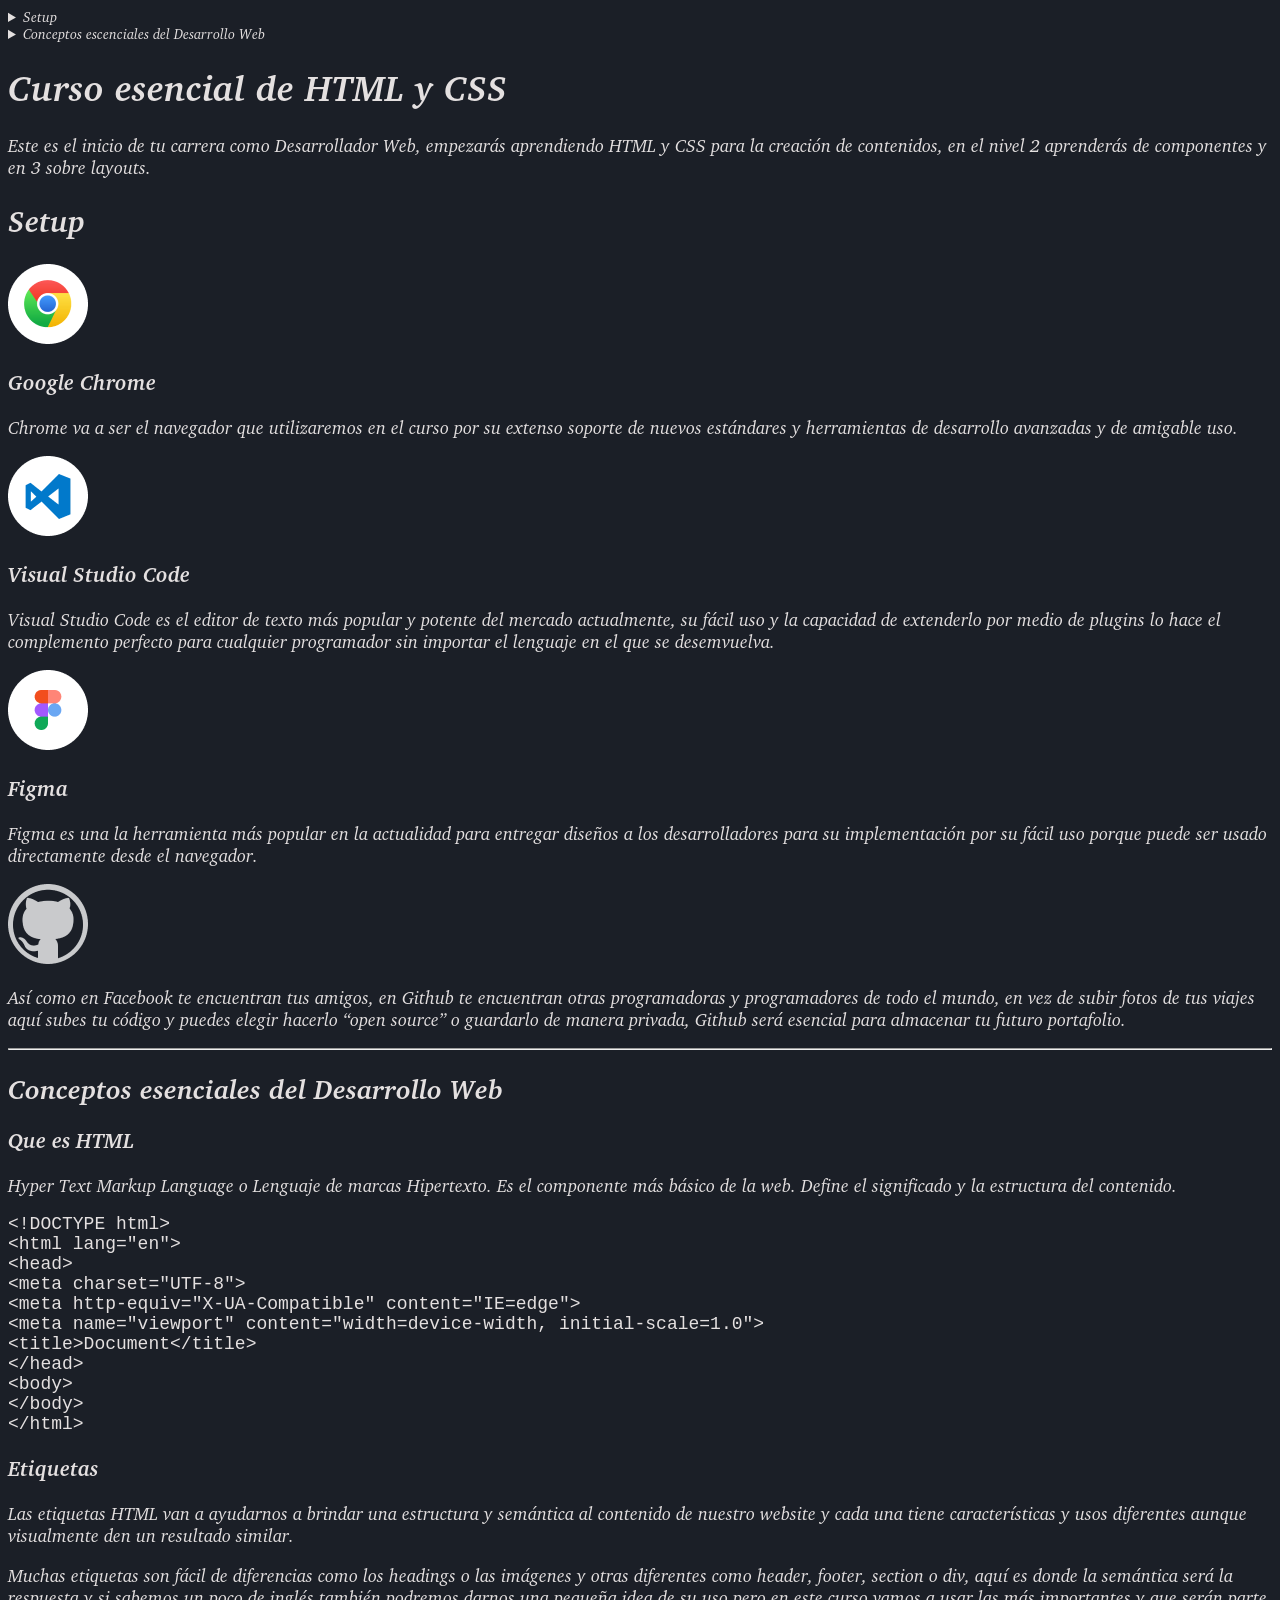
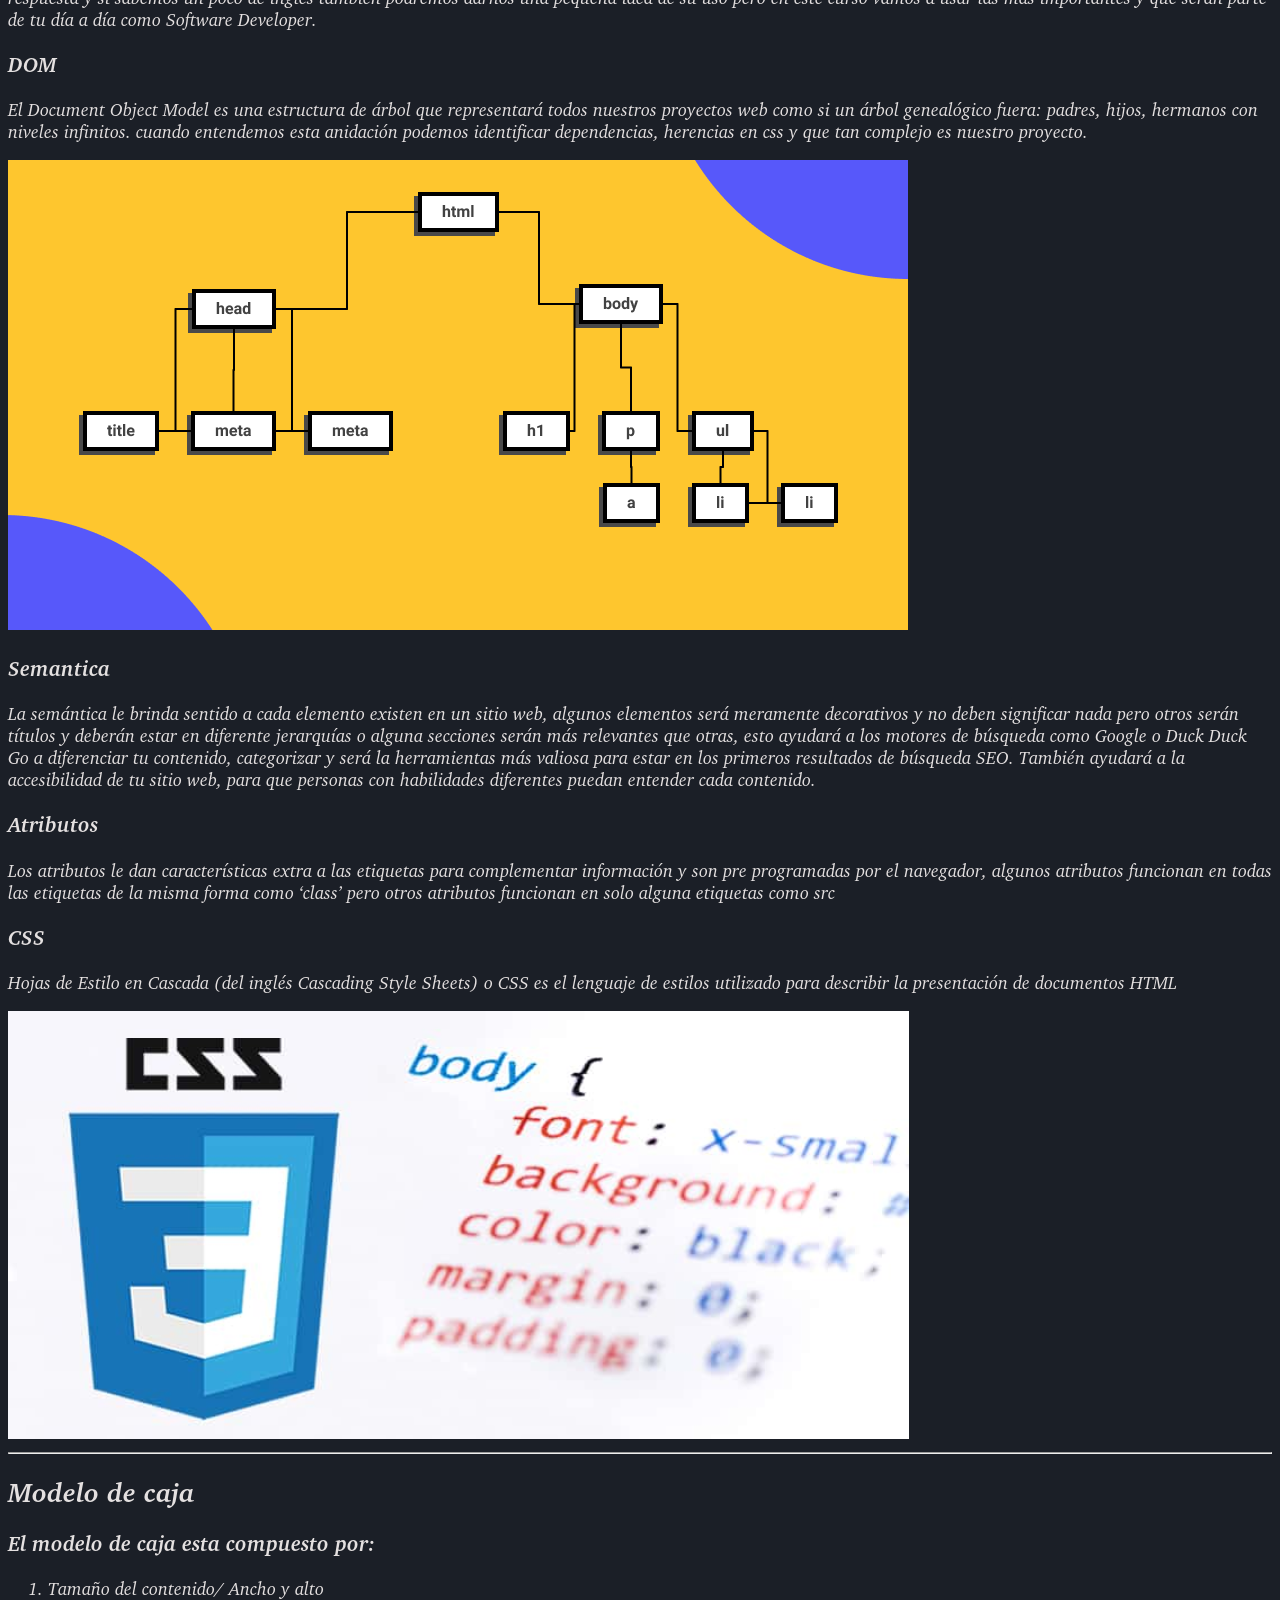
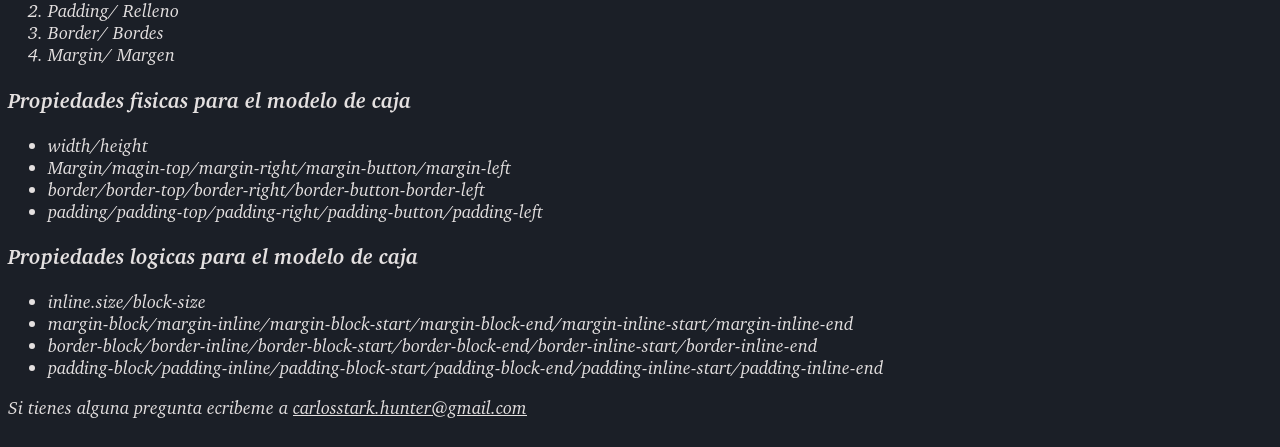
==== html-css-esencial/index.html @ 15a53568 "Font" ====
<!DOCTYPE html>
<html lang="es">
 <head>
    <meta charset="UTF-8">
    <meta http-equiv="X-UA-Compatible" content="IE=edge">
    <meta name="viewport" content="width=device-width, initial-scale=1.0">
    <link rel="stylesheet" href="./CSS/Styles.css">
    <title>El Blog de Carlos</title>  
 </head>
    <header>
        <nav>
        <details>
            <summary>
                Setup
            </summary>
            <ol>
                <a href="#google-chrome"> 
                    <li>Google Chrome</li>
                </a>
                <a href="#vsc">
                    <li>Visual Studio Code</li>
                </a>
                <a href="#figma">
                    <li>Figma</li>
                </a>
                <a href="#github">
                    <li>Github</li>
                </a>
            </ol>
        </details>
        <details>
            <summary>
                Conceptos escenciales del Desarrollo Web
            </summary>
                <ol> 
                    <a href="#html">
                        <li>Que es HTML</li>
                    </a>
                    <a href="#eti">
                        <li>Etiquetas</li>
                    </a>
                    <a href="#dom">
                        <li>DOM</li>
                    </a>
                    <a href="#sem">
                        <li>Semantica</li>
                    </a>
                    <a href="#at">
                        <li>Atributos</li>
                    </a>
                    <a href="#css">
                        <li>Que es CSS</li>
                    </a>
                
                </ol>
        </details>
        </nav>
        
    </header>
    <h1>
        Curso esencial de HTML y CSS
    </h1>
    <p>
        Este es el inicio de tu carrera como Desarrollador Web, empezarás aprendiendo HTML y CSS para la creación de contenidos, 
        en el nivel 2 aprenderás de componentes y en 3 sobre layouts.
    </p>
    <h2 style="font-size: 30px">
        Setup
    </h2>
    <img src="./images/Google Chrome.png" alt="Logo de Google Chrome" title="Logo de Google Chrome">
    <h3 id="google-chrome">Google Chrome</h3>
    <p>
        Chrome va a ser el navegador que utilizaremos en el curso por su extenso soporte de nuevos estándares y herramientas de 
        desarrollo avanzadas y de amigable uso.
    </p>
    <img src="images/Visual Studio Code.png" alt="Logo de Visual Studio Code" title="Logo de Visual Studio Code">
    <h3 id="vsc">Visual Studio Code </h3>
    <p>Visual Studio Code es el editor de texto más popular y potente del mercado actualmente, su fácil uso y la capacidad de extenderlo por medio de plugins lo hace el complemento perfecto para cualquier programador sin importar el lenguaje en el que se desemvuelva.</p>
    <img src="images/Figma.png" alt="Logo de figma" title="Logo de figma">
    <h3 id="figma">Figma</h3>
    <p>Figma es una la herramienta más popular en la actualidad para entregar diseños a los desarrolladores para su implementación por su fácil uso porque puede ser usado directamente desde el navegador.</p>
    <img src="images/github.png" alt="Logo de github" title="Logo de github"> 
    <p>Así como en Facebook te encuentran tus amigos, en Github te encuentran otras programadoras y programadores de todo el mundo, en vez de subir fotos de tus viajes aquí subes tu código y puedes elegir hacerlo “open source” o guardarlo de manera privada, Github será esencial para almacenar tu futuro portafolio.</p>
<hr>
<h2>Conceptos esenciales del Desarrollo Web</h2>
<h3 id="html">Que es HTML </h3>
<p>Hyper Text Markup Language o Lenguaje de marcas Hipertexto. Es el componente más básico de la web. Define el significado y la estructura del contenido.</p>
<pre>
&lt;!DOCTYPE html&gt;
&lt;html lang=&quot;en&quot;&gt;
&lt;head&gt;
&lt;meta charset=&quot;UTF-8&quot;&gt;
&lt;meta http-equiv=&quot;X-UA-Compatible&quot; content=&quot;IE=edge&quot;&gt;
&lt;meta name=&quot;viewport&quot; content=&quot;width=device-width, initial-scale=1.0&quot;&gt;
&lt;title&gt;Document&lt;/title&gt;
&lt;/head&gt;
&lt;body&gt;       
&lt;/body&gt;
&lt;/html&gt;
</pre>
<h3 id="eti">Etiquetas</h3>
<p>Las etiquetas HTML van a ayudarnos a brindar una estructura y semántica al contenido de nuestro website y cada una tiene características y usos diferentes aunque visualmente den un resultado similar.</p>
<p>Muchas etiquetas son fácil de diferencias como los headings o las imágenes y otras diferentes como header, footer, section o div, aquí es donde la semántica será la respuesta y si sabemos un poco de inglés también podremos darnos una pequeña idea de su uso pero en este curso vamos a usar las más importantes y que serán parte de tu día a día como Software Developer.</p>
<h3 id="dom">DOM</h3>
<p>El Document Object Model es una estructura de árbol que representará todos nuestros proyectos web como si un árbol genealógico fuera: padres, hijos, hermanos con niveles infinitos. cuando entendemos esta anidación podemos identificar dependencias, herencias en css y que tan complejo es nuestro proyecto.</p>
<img src="images/dom.png" alt="Estructura de arbol que representa al Document Object Model" title="Estructura de arbol que representa al Document Object Model">
<h3 id="sem">Semantica</h3>
<p>La semántica le brinda sentido a cada elemento existen en un sitio web, algunos elementos será meramente decorativos y no deben significar nada pero otros serán títulos y deberán estar en diferente jerarquías o alguna secciones serán más relevantes que otras, esto ayudará a los motores de búsqueda como Google o Duck Duck Go a diferenciar tu contenido, categorizar y será la herramientas más valiosa para estar en los primeros resultados de búsqueda SEO. También ayudará a la accesibilidad de tu sitio web, para que personas con habilidades diferentes puedan entender cada contenido.</p>
<h3 id="at">Atributos</h3>
<p>Los atributos le dan características extra a las etiquetas para complementar información y son pre programadas por el navegador, algunos atributos funcionan en todas las etiquetas de la misma forma como ‘class’ pero otros atributos funcionan en solo alguna etiquetas como src</p>
<h3 id="css">CSS</h3>
<p>Hojas de Estilo en Cascada (del inglés Cascading Style Sheets) o CSS es el lenguaje de estilos utilizado para describir la presentación de documentos HTML</p>
<img src="images/CSS.png" alt="Propiedades de CSS" title="Propiedades de CSS">
<hr>
<h2>Modelo de caja</h2>
<h3>El modelo de caja esta compuesto por:</h3>

<ol>
    <li>Tamaño del contenido/ Ancho y alto</li>
    <li>Padding/ Relleno</li>
    <li>Border/ Bordes</li>
    <li>Margin/ Margen</li>
</ol>
<h3>Propiedades fisicas para el modelo de caja</h3>
<ul>  
    <li>width/height</li>
    <li>Margin/magin-top/margin-right/margin-button/margin-left</li>
    <li>border/border-top/border-right/border-button-border-left</li>
    <li>padding/padding-top/padding-right/padding-button/padding-left</li>
</ul>
<h3>Propiedades logicas para el modelo de caja</h3>
<ul>
    <li>inline.size/block-size</li>
    <li>margin-block/margin-inline/margin-block-start/margin-block-end/margin-inline-start/margin-inline-end</li>
    <li>border-block/border-inline/border-block-start/border-block-end/border-inline-start/border-inline-end</li>
    <li>padding-block/padding-inline/padding-block-start/padding-block-end/padding-inline-start/padding-inline-end</li>
</ul>
<p>
Si tienes alguna pregunta ecribeme a
    <a href="mailto:carlosstark.hunter@gmail.com">carlosstark.hunter@gmail.com</a>
</p>
</body>
</html>
---- html-css-esencial/CSS/Styles.css ----
@font-face {
    font-family: charter;
    src: url('../fonts/charter-regular.otf');
    font-style: normal;
    font-weight: 400;

}

@font-face {
    font-family: charter;
    src: url('../fonts/charter-italic.otf');
    font-style: normal;
    font-weight: 400;

}

@font-face {
    font-family: charter;
    src: url('../fonts/charter-bold.otf');
    font-style: normal;
    font-weight: bold;

}

@font-face {
    font-family: charter;
    src: url('../fonts/charter-bold-italic.otf');
    font-style: normal;
    font-weight: bold;

}

:root {
    font-size: 18px;
    --gray30: #f0f0f0;
    --gray30: #f0f0f0;
    --gray30: #e4e0e0;
    
    
}

body {
    color: var(--gray30);
    font-family: charter;
    background-color: #1b1f27;
}

a {
    color: var(--gray30);
}

header {
    font-size: 14px;
    color: var(--gray30);
}
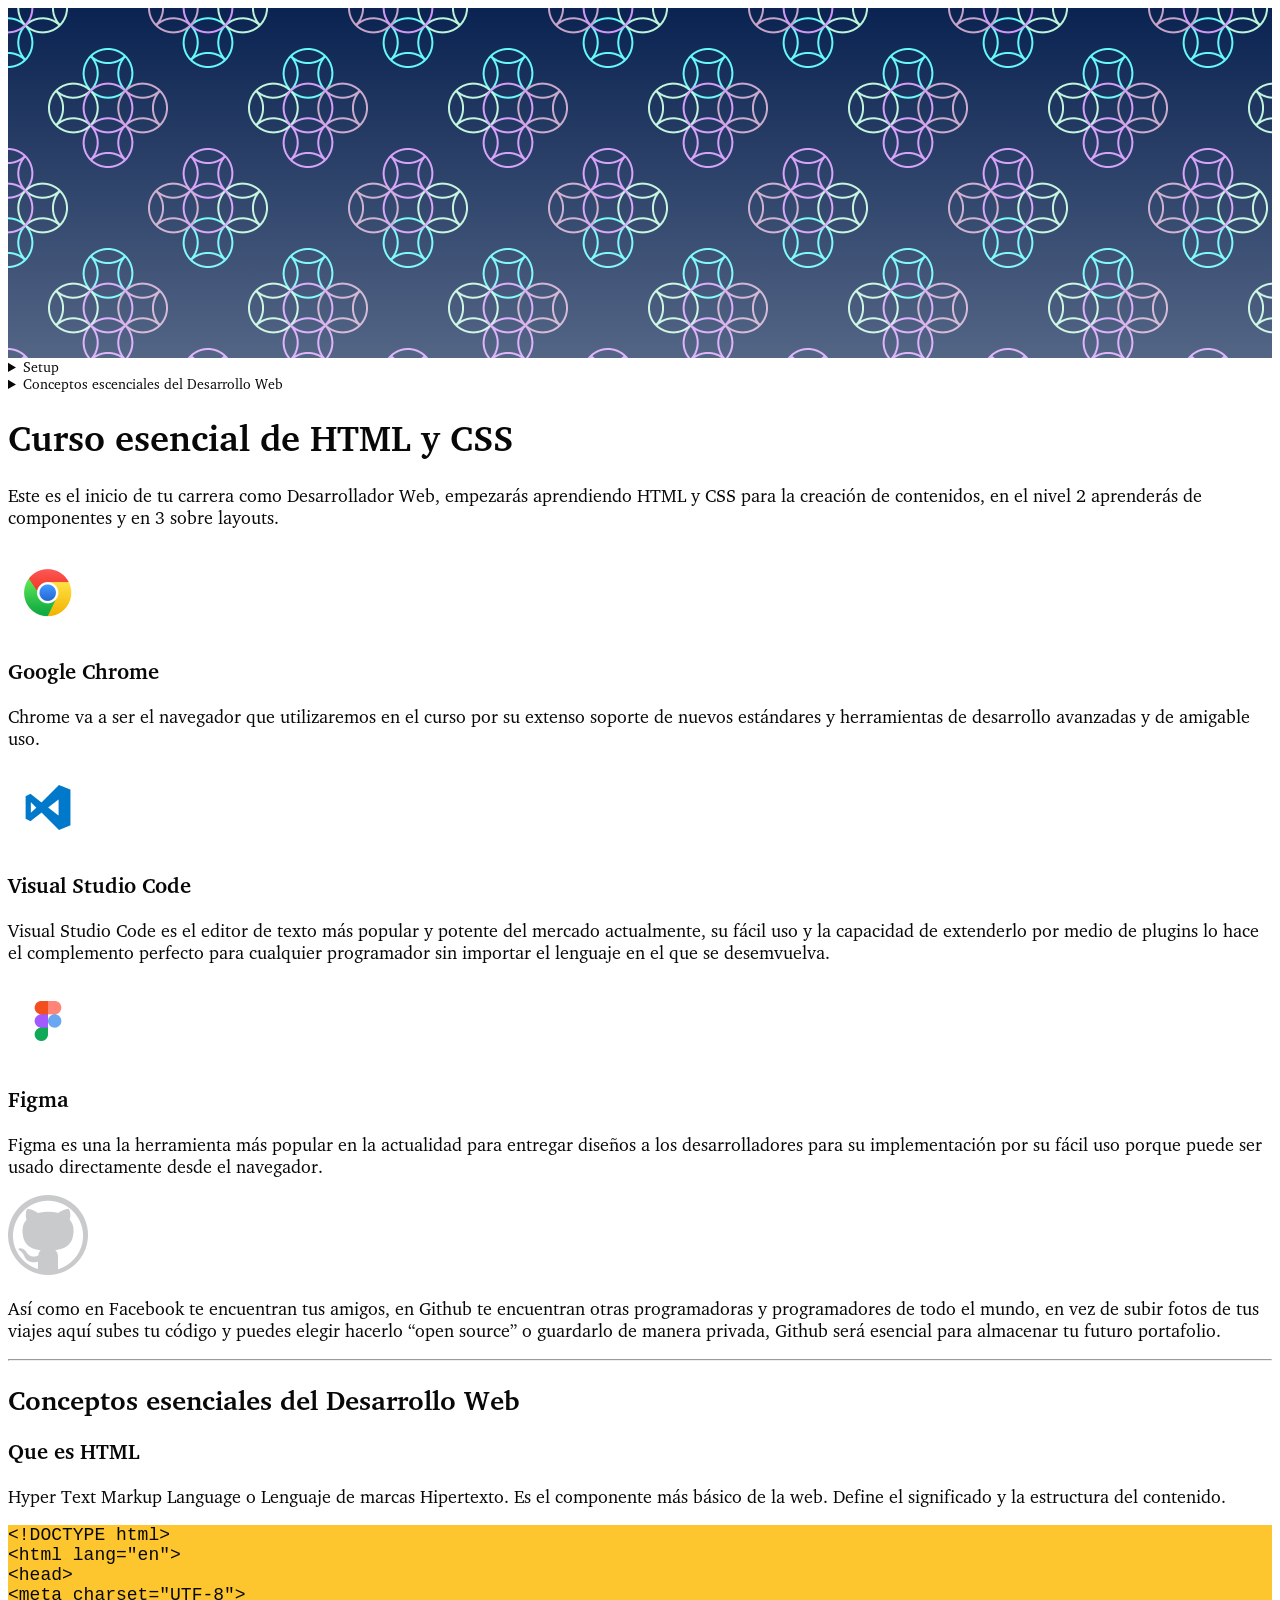
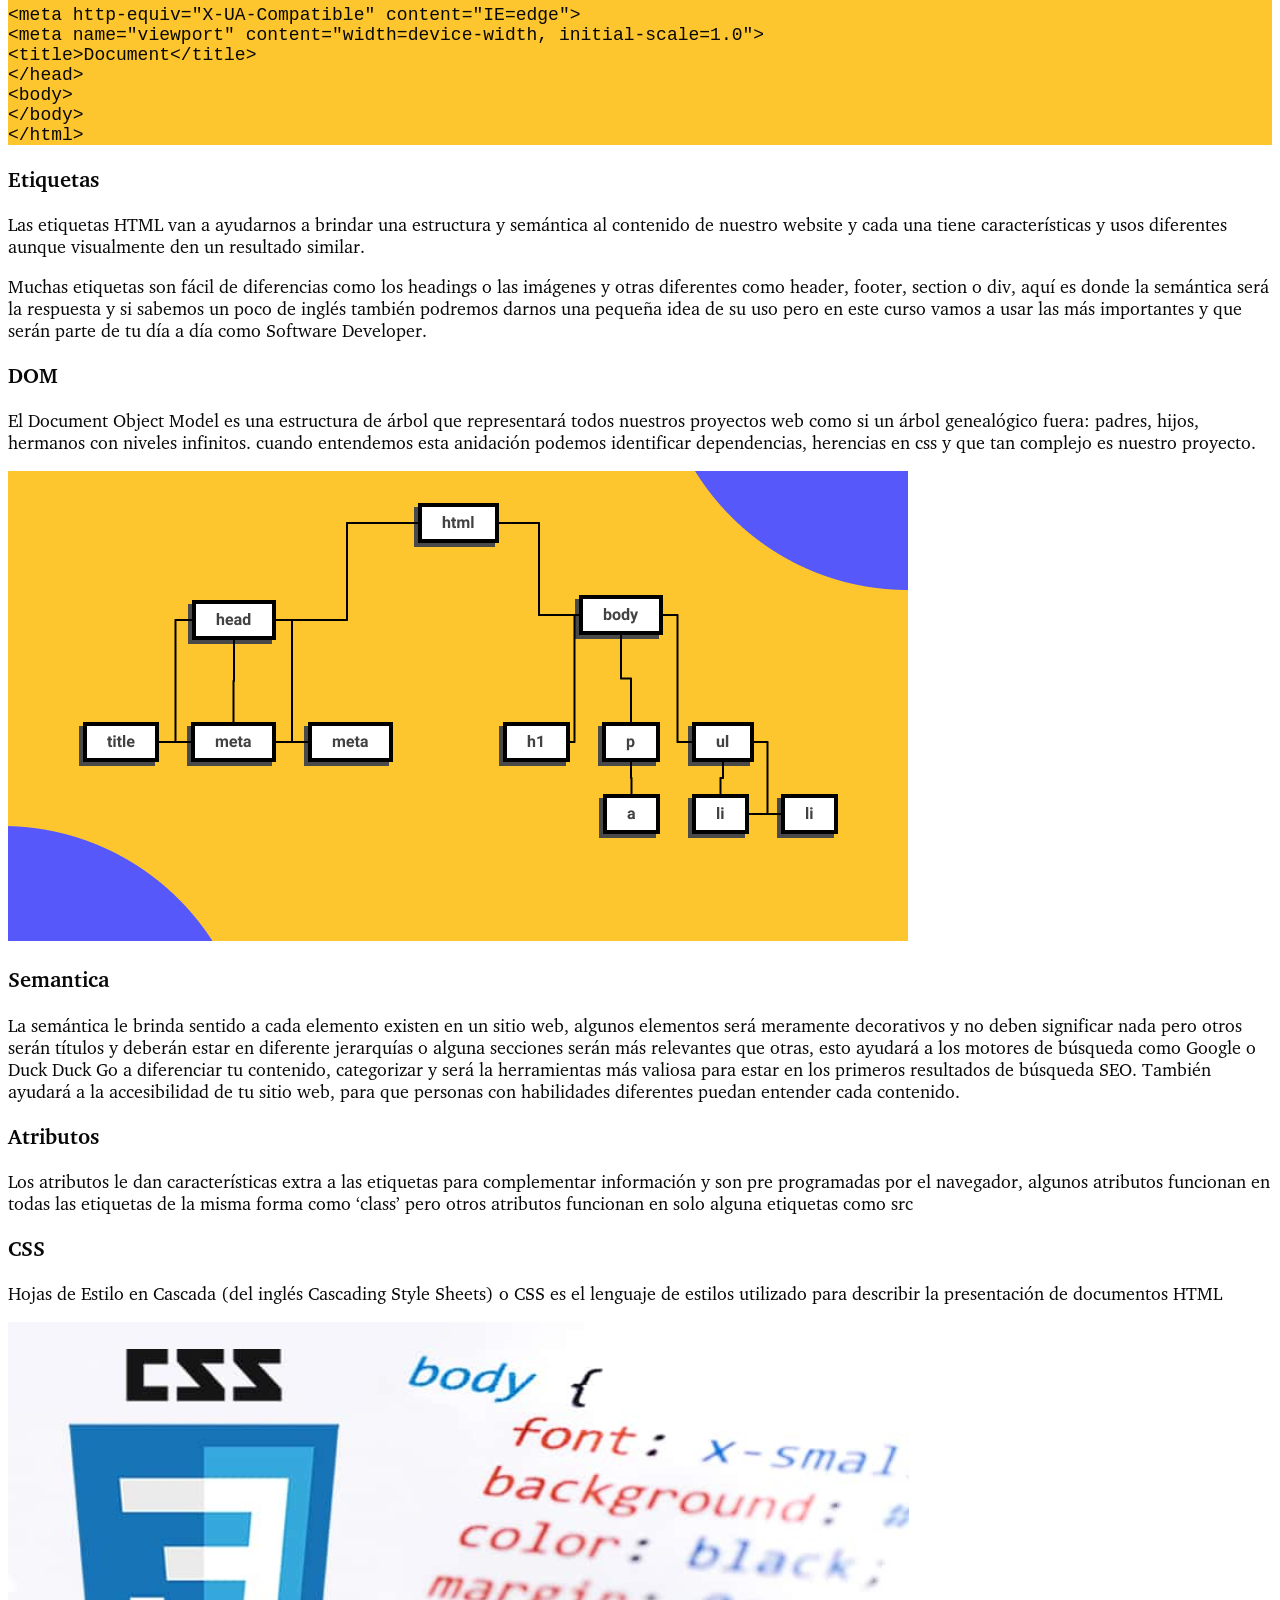
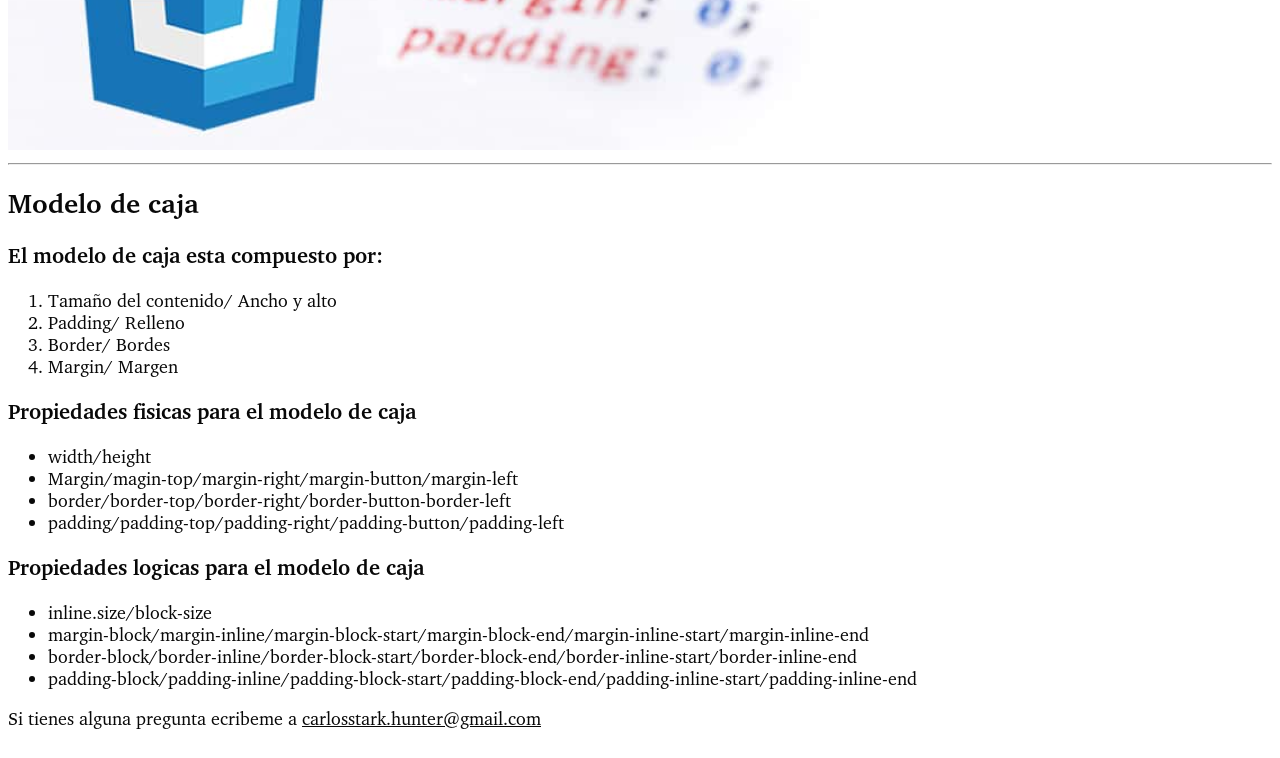
==== commit 77d1e3dc: "Add files via upload" ====
--- a/html-css-esencial/index.html
+++ b/html-css-esencial/index.html
@@ -1,12 +1,17 @@
 <!DOCTYPE html>
 <html lang="es">
- <head>
-    <meta charset="UTF-8">
-    <meta http-equiv="X-UA-Compatible" content="IE=edge">
-    <meta name="viewport" content="width=device-width, initial-scale=1.0">
-    <link rel="stylesheet" href="./CSS/Styles.css">
-    <title>El Blog de Carlos</title>  
- </head>
+    <head>
+        <meta charset="UTF-8">
+        <meta http-equiv="X-UA-Compatible" content="IE=edge">
+        <meta name="viewport" content="width=device-width, initial-scale=1.0">
+        <link rel="stylesheet" href="./CSS/Styles.css">
+        <link rel="preconnect" href="https://fonts.googleapis.com">
+        <link rel="preconnect" href="https://fonts.gstatic.com" crossorigin>
+        <link href="https://fonts.googleapis.com/css2?family=Roboto:ital,wght@0,400;0,700;1,400;1,700&display=swap" rel="stylesheet">
+        <title>El Blog de Carlos</title>  
+    </head>
+</body>
+<div class="hero"></div>
     <header>
         <nav>
         <details>
@@ -65,7 +70,6 @@
         en el nivel 2 aprenderás de componentes y en 3 sobre layouts.
     </p>
     <h2 style="font-size: 30px">
-        Setup
     </h2>
     <img src="./images/Google Chrome.png" alt="Logo de Google Chrome" title="Logo de Google Chrome">
     <h3 id="google-chrome">Google Chrome</h3>
@@ -139,5 +143,4 @@
 Si tienes alguna pregunta ecribeme a
     <a href="mailto:carlosstark.hunter@gmail.com">carlosstark.hunter@gmail.com</a>
 </p>
-</body>
 </html>
--- a/html-css-esencial/CSS/Styles.css
+++ b/html-css-esencial/CSS/Styles.css
@@ -9,7 +9,7 @@
 @font-face {
     font-family: charter;
     src: url('../fonts/charter-italic.otf');
-    font-style: normal;
+    font-style: italic;
     font-weight: 400;
 
 }
@@ -25,24 +25,25 @@
 @font-face {
     font-family: charter;
     src: url('../fonts/charter-bold-italic.otf');
-    font-style: normal;
+    font-style: italic;
     font-weight: bold;
 
 }
 
 :root {
     font-size: 18px;
-    --gray30: #f0f0f0;
-    --gray30: #f0f0f0;
-    --gray30: #e4e0e0;
+    --gray30: #030303;
+    --gray30: #0f0e0e;
+    --gray30: #080808;
     
     
 }
 
 body {
     color: var(--gray30);
+    font-family: 'Roboto', sans-serif;
     font-family: charter;
-    background-color: #1b1f27;
+    background-color: #ffffff;
 }
 
 a {
@@ -53,3 +54,14 @@
     font-size: 14px;
     color: var(--gray30);
 }
+
+pre {
+ background: #FEC62E;
+    ;
+}
+
+.hero   {
+    background-image:linear-gradient(to top, rgba(255, 255, 255, .3), transparent), url(../images/patron-1.png);
+    height: 350px;
+    
+}
